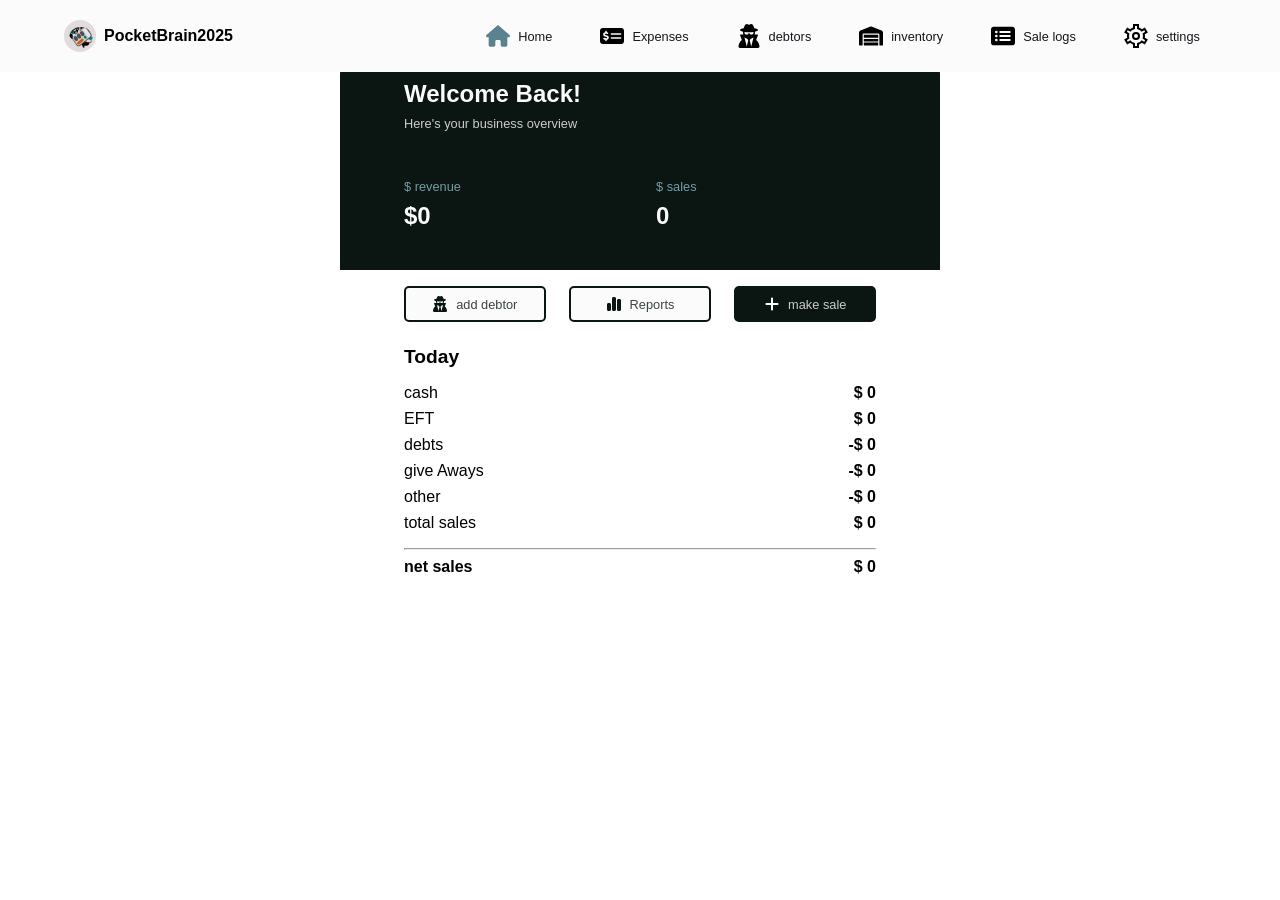
==== index.html @ d488b955 "first commit" ====
<!doctype html>
<html lang="en" data-beasties-container>
<head>
  <meta charset="utf-8">
  <title>PocketBrain2025</title>
  <base href="/">
  <meta name="viewport" content="width=device-width, initial-scale=1">
  <link rel="icon" type="image/x-icon" href="favicon.ico">
  <link rel="manifest" href="manifest.webmanifest">
  <meta name="theme-color" content="#1976d2">
  <link rel="manifest" href="manifest.webmanifest">
  <meta name="theme-color" content="#1976d2">
<style>*{padding:0;margin:0;box-sizing:border-box;font-family:Roboto,sans-serif}body{overflow-x:hidden}</style><link rel="stylesheet" href="styles-3KYNWWOA.css" media="print" onload="this.media='all'"><noscript><link rel="stylesheet" href="styles-3KYNWWOA.css"></noscript></head>
<body>
  <app-root></app-root>
  <noscript>Please enable JavaScript to continue using this application.</noscript>
<link rel="modulepreload" href="chunk-CG3X2B2L.js"><link rel="modulepreload" href="chunk-5OJ3AFNZ.js"><link rel="modulepreload" href="chunk-KHYJEK4E.js"><link rel="modulepreload" href="chunk-RB5HBADI.js"><script src="polyfills-B6TNHZQ6.js" type="module"></script><script src="main-YMRCHD47.js" type="module"></script></body>
</html>
---- styles-3KYNWWOA.css ----
button{padding:.5rem 1rem;border-radius:5px;display:flex;place-content:center;gap:.5rem}button svg{width:1rem;height:1rem}button.delete{color:red;fill:red;border:2px solid #ff0000;background-color:#fbfbfb}button.delete:hover{color:#fbfbfb;fill:#fbfbfb;border:2px solid #ff0000;background-color:red}button.edit.edit{color:#0b1612;fill:#0b1612;border:2px solid #0B1612;background-color:#fbfbfb}button.edit.edit:hover{color:#fbfbfb;fill:#fbfbfb;border:2px solid #0B1612;background-color:#0b1612}button.secondary{color:#0b1612;border:none;padding:.5rem 1rem;cursor:pointer;font-weight:300;font-size:1.2rem}button.secondary:hover{background-color:#90becc}button.main{color:#fbfbfb;fill:#fbfbfb;background-color:#0b1612;border:2px solid #0B1612}button.main:hover{color:#0b1612;fill:#0b1612;border:2px solid #0B1612;background-color:#fbfbfb}button.close{position:absolute;border:none;top:1rem;right:1rem;fill:red;padding:.5rem;border-radius:5px}button.close:hover{background-color:red;fill:#fbfbfb}button.warning{color:#15161b;background-color:#ffd280;border:none;width:fit-content;border-radius:10px}button.bad{color:#15161b;background-color:red;border:none;width:fit-content;border-radius:10px}.action-buttons{display:flex;justify-content:space-between;align-items:center;padding:0 5vw}@media screen and (max-width: 600px){.action-buttons button p{display:none}}.cards{display:flex;gap:2rem;background-color:#0b1612;margin:0 auto 1rem;padding:1rem 5vw}.cards .card{padding:1rem 0;border-radius:10px;width:50%;gap:.5rem}.clr-m{color:#0b1612}.clr-m-light{color:#90becc}.clr-white{color:#fbfbfb}.clr-black{color:#15161b}.clr-gry{color:#2b2b2c}.clr-gry-light{color:#dde7e1a8}.clr-dan{color:red}.clr-dan-light{color:#ffc7c7}.clr-wrn{color:orange}.clr-wrn-light{color:#ffd280}.clr-scs{color:#4fc2a9}.clr-scs-light{color:#6ef9f5}.bg-m{background-color:#0b1612}.bg-danger{background-color:#ffc7c7}.bg-white{background-color:#fbfbfb}.bg-clear{background-color:transparent}.form-container{padding:1rem 5vw;max-width:600px;margin:0 auto}form{width:100%}form .container{display:flex;flex-direction:column;gap:1rem;margin-bottom:1rem}form .container select,form .container input,form .container textarea{padding:.5rem 1rem;border:1px solid rgba(221,231,225,.6588235294);border-radius:5px;font-size:1rem;width:100%}form .submit-btn,form .cart-btn{width:100%}.expense-card-container,.debtors-list-container,.inventory-list-container,.logs-container{display:flex;flex-direction:column;gap:.5rem;width:100%;max-width:600px;height:40svh;overflow-y:scroll}.stock-view,.new-insatnce{background-color:#fbfbfb;position:absolute;bottom:0!important;padding:1rem;border-radius:10px 10px 0 0;border:2px solid #0B1612;width:100vw;max-width:500px}dialog::backdrop{background-color:#16471e62}.quick-actions{padding:0 5vw;margin:0 auto;max-width:600px;display:flex;padding:0 2vw;gap:1rem;justify-content:space-evenly;align-items:center;flex-wrap:wrap;margin-block:2rem}.quick-actions .quick-action{display:flex;flex-direction:row;align-items:center;gap:.5rem}.quick-actions .quick-action.rev .quick-action-icon{background-color:transparent;border-radius:50%;border:2px solid transparent;fill:#0b1612}.quick-actions .quick-action .quick-action-icon{background-color:#0b1612;padding:.5rem;border-radius:10px;border:2px solid #0B1612;fill:#fbfbfb}.quick-actions .quick-action:hover .quick-action-icon{border-radius:50%;border:2px solid #0B1612;background-color:#fbfbfb;fill:#0b1612}.quick-actions .quick-action svg{width:1.2rem;height:1.2rem}.mb-1{margin-bottom:.5rem}.mb-2{margin-bottom:1rem}.mb-3{margin-bottom:2rem}.m-hz{margin-block:2rem}.mt-1{margin-top:.5rem}.mt-2{margin-top:1rem}.mt-3{margin-top:2rem}.m-vt-auto{margin:0 auto}.pvt-1{padding-inline:.5rem!important}.xxl-font{font-size:1.5rem;font-weight:600;text-transform:capitalize}.xl-font{font-size:1.2rem;font-weight:600;text-transform:capitalize}.medium-font{font-size:1rem;font-weight:600}.small-font{font-size:.8rem;font-weight:300;opacity:.8}*{padding:0;margin:0;box-sizing:border-box;font-family:Roboto,sans-serif}body{overflow-x:hidden}header{padding:1rem 5vw}header,.home-header,.spending-header,.sales-header{background-color:#0b1612;border-radius:10px 10px 0 0}.truncate-text{width:10ch;white-space:nowrap;overflow:hidden;text-overflow:ellipsis}::-webkit-scrollbar{width:2px}::-webkit-scrollbar-track{background:#f1f1f1}::-webkit-scrollbar-thumb{background:#dde7e1a8}::-webkit-scrollbar-thumb:hover{background:#0b1612}
---- styles-3KYNWWOA.css ----
button{padding:.5rem 1rem;border-radius:5px;display:flex;place-content:center;gap:.5rem}button svg{width:1rem;height:1rem}button.delete{color:red;fill:red;border:2px solid #ff0000;background-color:#fbfbfb}button.delete:hover{color:#fbfbfb;fill:#fbfbfb;border:2px solid #ff0000;background-color:red}button.edit.edit{color:#0b1612;fill:#0b1612;border:2px solid #0B1612;background-color:#fbfbfb}button.edit.edit:hover{color:#fbfbfb;fill:#fbfbfb;border:2px solid #0B1612;background-color:#0b1612}button.secondary{color:#0b1612;border:none;padding:.5rem 1rem;cursor:pointer;font-weight:300;font-size:1.2rem}button.secondary:hover{background-color:#90becc}button.main{color:#fbfbfb;fill:#fbfbfb;background-color:#0b1612;border:2px solid #0B1612}button.main:hover{color:#0b1612;fill:#0b1612;border:2px solid #0B1612;background-color:#fbfbfb}button.close{position:absolute;border:none;top:1rem;right:1rem;fill:red;padding:.5rem;border-radius:5px}button.close:hover{background-color:red;fill:#fbfbfb}button.warning{color:#15161b;background-color:#ffd280;border:none;width:fit-content;border-radius:10px}button.bad{color:#15161b;background-color:red;border:none;width:fit-content;border-radius:10px}.action-buttons{display:flex;justify-content:space-between;align-items:center;padding:0 5vw}@media screen and (max-width: 600px){.action-buttons button p{display:none}}.cards{display:flex;gap:2rem;background-color:#0b1612;margin:0 auto 1rem;padding:1rem 5vw}.cards .card{padding:1rem 0;border-radius:10px;width:50%;gap:.5rem}.clr-m{color:#0b1612}.clr-m-light{color:#90becc}.clr-white{color:#fbfbfb}.clr-black{color:#15161b}.clr-gry{color:#2b2b2c}.clr-gry-light{color:#dde7e1a8}.clr-dan{color:red}.clr-dan-light{color:#ffc7c7}.clr-wrn{color:orange}.clr-wrn-light{color:#ffd280}.clr-scs{color:#4fc2a9}.clr-scs-light{color:#6ef9f5}.bg-m{background-color:#0b1612}.bg-danger{background-color:#ffc7c7}.bg-white{background-color:#fbfbfb}.bg-clear{background-color:transparent}.form-container{padding:1rem 5vw;max-width:600px;margin:0 auto}form{width:100%}form .container{display:flex;flex-direction:column;gap:1rem;margin-bottom:1rem}form .container select,form .container input,form .container textarea{padding:.5rem 1rem;border:1px solid rgba(221,231,225,.6588235294);border-radius:5px;font-size:1rem;width:100%}form .submit-btn,form .cart-btn{width:100%}.expense-card-container,.debtors-list-container,.inventory-list-container,.logs-container{display:flex;flex-direction:column;gap:.5rem;width:100%;max-width:600px;height:40svh;overflow-y:scroll}.stock-view,.new-insatnce{background-color:#fbfbfb;position:absolute;bottom:0!important;padding:1rem;border-radius:10px 10px 0 0;border:2px solid #0B1612;width:100vw;max-width:500px}dialog::backdrop{background-color:#16471e62}.quick-actions{padding:0 5vw;margin:0 auto;max-width:600px;display:flex;padding:0 2vw;gap:1rem;justify-content:space-evenly;align-items:center;flex-wrap:wrap;margin-block:2rem}.quick-actions .quick-action{display:flex;flex-direction:row;align-items:center;gap:.5rem}.quick-actions .quick-action.rev .quick-action-icon{background-color:transparent;border-radius:50%;border:2px solid transparent;fill:#0b1612}.quick-actions .quick-action .quick-action-icon{background-color:#0b1612;padding:.5rem;border-radius:10px;border:2px solid #0B1612;fill:#fbfbfb}.quick-actions .quick-action:hover .quick-action-icon{border-radius:50%;border:2px solid #0B1612;background-color:#fbfbfb;fill:#0b1612}.quick-actions .quick-action svg{width:1.2rem;height:1.2rem}.mb-1{margin-bottom:.5rem}.mb-2{margin-bottom:1rem}.mb-3{margin-bottom:2rem}.m-hz{margin-block:2rem}.mt-1{margin-top:.5rem}.mt-2{margin-top:1rem}.mt-3{margin-top:2rem}.m-vt-auto{margin:0 auto}.pvt-1{padding-inline:.5rem!important}.xxl-font{font-size:1.5rem;font-weight:600;text-transform:capitalize}.xl-font{font-size:1.2rem;font-weight:600;text-transform:capitalize}.medium-font{font-size:1rem;font-weight:600}.small-font{font-size:.8rem;font-weight:300;opacity:.8}*{padding:0;margin:0;box-sizing:border-box;font-family:Roboto,sans-serif}body{overflow-x:hidden}header{padding:1rem 5vw}header,.home-header,.spending-header,.sales-header{background-color:#0b1612;border-radius:10px 10px 0 0}.truncate-text{width:10ch;white-space:nowrap;overflow:hidden;text-overflow:ellipsis}::-webkit-scrollbar{width:2px}::-webkit-scrollbar-track{background:#f1f1f1}::-webkit-scrollbar-thumb{background:#dde7e1a8}::-webkit-scrollbar-thumb:hover{background:#0b1612}
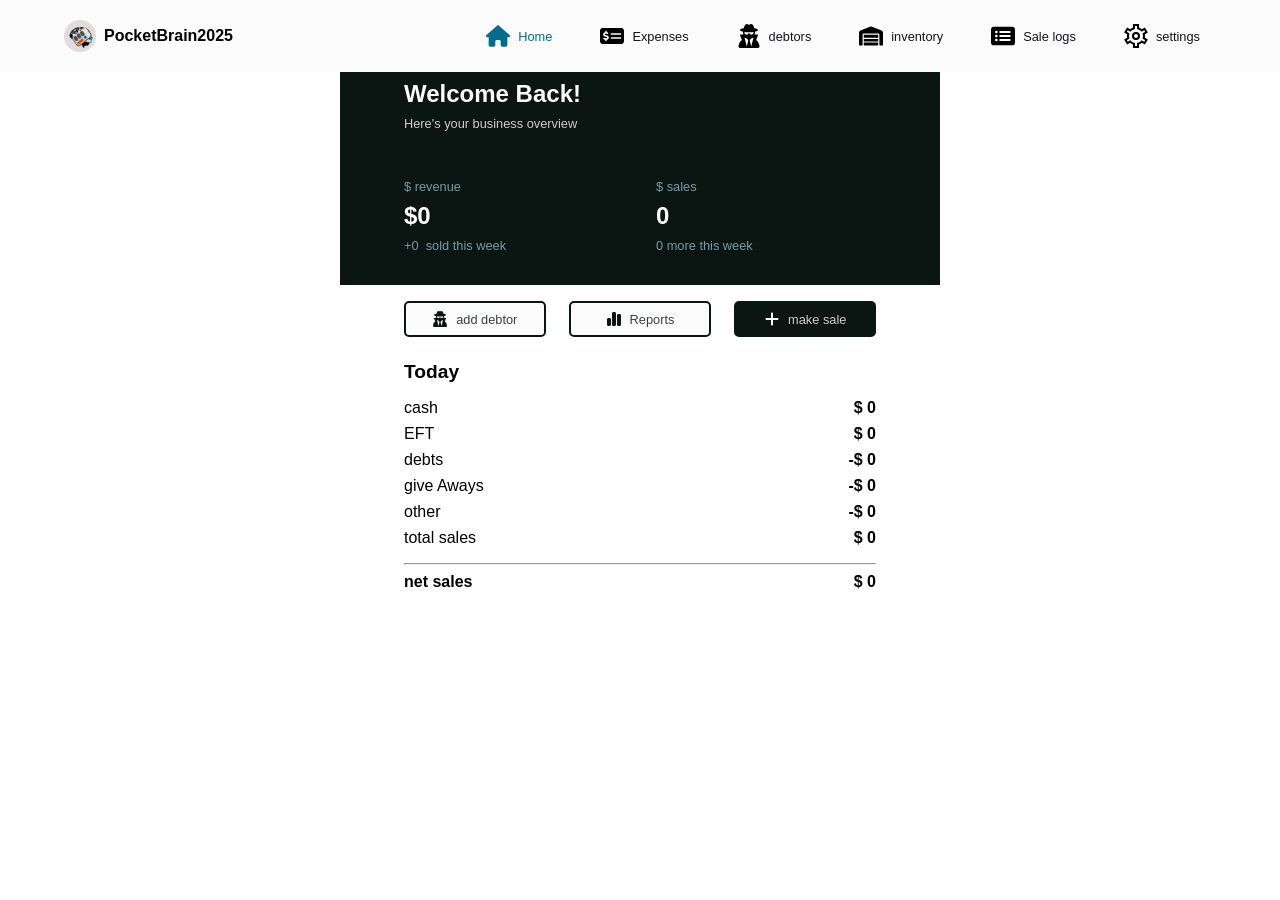
==== commit ba678a82: "first commit" ====
--- a/index.html
+++ b/index.html
@@ -3,16 +3,16 @@
 <head>
   <meta charset="utf-8">
   <title>PocketBrain2025</title>
-  <base href="/">
+  <base href="./">
   <meta name="viewport" content="width=device-width, initial-scale=1">
-  <link rel="icon" type="image/x-icon" href="favicon.ico">
-  <link rel="manifest" href="manifest.webmanifest">
+  <link rel="icon" type="image/x-icon" href="./favicon.ico">
+  <link rel="manifest" href="./manifest.webmanifest">
   <meta name="theme-color" content="#1976d2">
-  <link rel="manifest" href="manifest.webmanifest">
+  <link rel="manifest" href="./manifest.webmanifest">
   <meta name="theme-color" content="#1976d2">
-<style>*{padding:0;margin:0;box-sizing:border-box;font-family:Roboto,sans-serif}body{overflow-x:hidden}</style><link rel="stylesheet" href="styles-3KYNWWOA.css" media="print" onload="this.media='all'"><noscript><link rel="stylesheet" href="styles-3KYNWWOA.css"></noscript></head>
+<style>*{padding:0;margin:0;box-sizing:border-box;font-family:Roboto,sans-serif}body{overflow-x:hidden}</style><link rel="stylesheet" href="styles-ZG6K7IF5.css" media="print" onload="this.media='all'"><noscript><link rel="stylesheet" href="./styles-ZG6K7IF5.css"></noscript></head>
 <body>
   <app-root></app-root>
   <noscript>Please enable JavaScript to continue using this application.</noscript>
-<link rel="modulepreload" href="chunk-CG3X2B2L.js"><link rel="modulepreload" href="chunk-5OJ3AFNZ.js"><link rel="modulepreload" href="chunk-KHYJEK4E.js"><link rel="modulepreload" href="chunk-RB5HBADI.js"><script src="polyfills-B6TNHZQ6.js" type="module"></script><script src="main-YMRCHD47.js" type="module"></script></body>
+<link rel="modulepreload" href="./chunk-Q25FSYLX.js"><link rel="modulepreload" href="./chunk-KMUJ6N6O.js"><link rel="modulepreload" href="./chunk-A4VS2O2T.js"><link rel="modulepreload" href="./chunk-6AXJB3HD.js"><link rel="modulepreload" href="./chunk-RB5HBADI.js"><script src="./polyfills-B6TNHZQ6.js" type="module"></script><script src="./main-57ELTUYQ.js" type="module"></script></body>
 </html>
--- a/styles-ZG6K7IF5.css
+++ b/styles-ZG6K7IF5.css
@@ -0,0 +1 @@
+button{padding:.5rem 1rem;border-radius:5px;display:flex;place-content:center;gap:.5rem}button svg{width:1rem;height:1rem}button.delete{color:red;fill:red;border:2px solid #ff0000;background-color:#fbfbfb}button.delete:hover{color:#fbfbfb;fill:#fbfbfb;border:2px solid #ff0000;background-color:red}button.edit.edit{color:#0b1612;fill:#0b1612;border:2px solid #0B1612;background-color:#fbfbfb}button.edit.edit:hover{color:#fbfbfb;fill:#fbfbfb;border:2px solid #0B1612;background-color:#0b1612}button.secondary{color:#0b1612;border:none;padding:.5rem 1rem;cursor:pointer;font-weight:300;font-size:1.2rem}button.secondary:hover{background-color:#8fbecc}button.main{color:#fbfbfb;fill:#fbfbfb;background-color:#0b1612;border:2px solid #0B1612}button.main:hover{color:#0b1612;fill:#0b1612;border:2px solid #0B1612;background-color:#fbfbfb}button.close{position:absolute;border:none;top:1rem;right:1rem;fill:red;padding:.5rem;border-radius:5px}button.close:hover{background-color:red;fill:#fbfbfb}button.warning{color:#15161b;background-color:#ffd280;border:none;width:fit-content;border-radius:10px}button.bad{color:#15161b;background-color:red;border:none;width:fit-content;border-radius:10px}.action-buttons{display:flex;justify-content:space-between;align-items:center;padding:0 5vw}@media screen and (max-width: 600px){.action-buttons button p{display:none}}.cards{display:flex;gap:2rem;background-color:#0b1612;margin:0 auto 1rem;padding:1rem 5vw}.cards .card{padding:1rem 0;border-radius:10px;width:50%;gap:.5rem}.clr-m{color:#0b1612}.clr-m-light{color:#8fbecc}.clr-white{color:#fbfbfb}.clr-black{color:#15161b}.clr-gry{color:#2b2b2c}.clr-gry-light{color:#dde7e1a8}.clr-dan{color:red}.clr-dan-light{color:#ffc7c7}.clr-wrn{color:orange}.clr-wrn-light{color:#ffd280}.clr-scs{color:#4fc2a9}.clr-scs-light{color:#6ef9f5}.bg-m{background-color:#0b1612}.bg-danger{background-color:#ffc7c7}.bg-white{background-color:#fbfbfb}.bg-clear{background-color:transparent}.form-container{padding:1rem 5vw;max-width:600px;margin:0 auto}form{width:100%}form .container{display:flex;flex-direction:column;gap:1rem;margin-bottom:1rem}form .container select,form .container input,form .container textarea{padding:.5rem 1rem;border:1px solid rgba(221,231,225,.6588235294);border-radius:5px;font-size:1rem;width:100%}form .submit-btn,form .cart-btn{width:100%}.expense-card-container,.debtors-list-container,.inventory-list-container,.logs-container{display:flex;flex-direction:column;gap:.5rem;width:100%;max-width:600px;height:40svh;overflow-y:scroll}.stock-view,.new-insatnce,.edit-credit-sale{background-color:#fbfbfb;position:absolute;left:50%;top:100%;transform:translate(-50%,-100%);padding:1rem;border-radius:10px 10px 0 0;border:2px solid #0B1612;width:100vw;max-width:500px}dialog::backdrop{background-color:#16471e62}.quick-actions{padding:0 5vw;margin:0 auto;max-width:600px;display:flex;padding:0 2vw;gap:1rem;justify-content:space-evenly;align-items:center;flex-wrap:wrap;margin-block:2rem}.quick-actions .quick-action{display:flex;flex-direction:row;align-items:center;gap:.5rem}.quick-actions .quick-action.rev .quick-action-icon{background-color:transparent;border-radius:50%;border:2px solid transparent;fill:#0b1612}.quick-actions .quick-action .quick-action-icon{background-color:#0b1612;padding:.5rem;border-radius:10px;border:2px solid #0B1612;fill:#fbfbfb}.quick-actions .quick-action:hover .quick-action-icon{border-radius:50%;border:2px solid #0B1612;background-color:#fbfbfb;fill:#0b1612}.quick-actions .quick-action svg{width:1.2rem;height:1.2rem}.mb-1{margin-bottom:.5rem}.mb-2{margin-bottom:1rem}.mb-3{margin-bottom:2rem}.m-hz{margin-block:2rem}.mt-1{margin-top:.5rem}.mt-2{margin-top:1rem}.mt-3{margin-top:2rem}.m-vt-auto{margin:0 auto}.pvt-1{padding-inline:.5rem!important}.xxl-font{font-size:1.5rem;font-weight:600;text-transform:capitalize}.xl-font{font-size:1.2rem;font-weight:600;text-transform:capitalize}.medium-font{font-size:1rem;font-weight:600}.small-font{font-size:.8rem;font-weight:300;opacity:.8}*{padding:0;margin:0;box-sizing:border-box;font-family:Roboto,sans-serif}body{overflow-x:hidden}header{padding:1rem 5vw}header,.home-header,.spending-header,.sales-header{background-color:#0b1612;border-radius:10px 10px 0 0}.truncate-text{width:10ch;white-space:nowrap;overflow:hidden;text-overflow:ellipsis}::-webkit-scrollbar{width:2px}::-webkit-scrollbar-track{background:#f1f1f1}::-webkit-scrollbar-thumb{background:#dde7e1a8}::-webkit-scrollbar-thumb:hover{background:#0b1612}
--- a/styles-ZG6K7IF5.css
+++ b/styles-ZG6K7IF5.css
@@ -0,0 +1 @@
+button{padding:.5rem 1rem;border-radius:5px;display:flex;place-content:center;gap:.5rem}button svg{width:1rem;height:1rem}button.delete{color:red;fill:red;border:2px solid #ff0000;background-color:#fbfbfb}button.delete:hover{color:#fbfbfb;fill:#fbfbfb;border:2px solid #ff0000;background-color:red}button.edit.edit{color:#0b1612;fill:#0b1612;border:2px solid #0B1612;background-color:#fbfbfb}button.edit.edit:hover{color:#fbfbfb;fill:#fbfbfb;border:2px solid #0B1612;background-color:#0b1612}button.secondary{color:#0b1612;border:none;padding:.5rem 1rem;cursor:pointer;font-weight:300;font-size:1.2rem}button.secondary:hover{background-color:#8fbecc}button.main{color:#fbfbfb;fill:#fbfbfb;background-color:#0b1612;border:2px solid #0B1612}button.main:hover{color:#0b1612;fill:#0b1612;border:2px solid #0B1612;background-color:#fbfbfb}button.close{position:absolute;border:none;top:1rem;right:1rem;fill:red;padding:.5rem;border-radius:5px}button.close:hover{background-color:red;fill:#fbfbfb}button.warning{color:#15161b;background-color:#ffd280;border:none;width:fit-content;border-radius:10px}button.bad{color:#15161b;background-color:red;border:none;width:fit-content;border-radius:10px}.action-buttons{display:flex;justify-content:space-between;align-items:center;padding:0 5vw}@media screen and (max-width: 600px){.action-buttons button p{display:none}}.cards{display:flex;gap:2rem;background-color:#0b1612;margin:0 auto 1rem;padding:1rem 5vw}.cards .card{padding:1rem 0;border-radius:10px;width:50%;gap:.5rem}.clr-m{color:#0b1612}.clr-m-light{color:#8fbecc}.clr-white{color:#fbfbfb}.clr-black{color:#15161b}.clr-gry{color:#2b2b2c}.clr-gry-light{color:#dde7e1a8}.clr-dan{color:red}.clr-dan-light{color:#ffc7c7}.clr-wrn{color:orange}.clr-wrn-light{color:#ffd280}.clr-scs{color:#4fc2a9}.clr-scs-light{color:#6ef9f5}.bg-m{background-color:#0b1612}.bg-danger{background-color:#ffc7c7}.bg-white{background-color:#fbfbfb}.bg-clear{background-color:transparent}.form-container{padding:1rem 5vw;max-width:600px;margin:0 auto}form{width:100%}form .container{display:flex;flex-direction:column;gap:1rem;margin-bottom:1rem}form .container select,form .container input,form .container textarea{padding:.5rem 1rem;border:1px solid rgba(221,231,225,.6588235294);border-radius:5px;font-size:1rem;width:100%}form .submit-btn,form .cart-btn{width:100%}.expense-card-container,.debtors-list-container,.inventory-list-container,.logs-container{display:flex;flex-direction:column;gap:.5rem;width:100%;max-width:600px;height:40svh;overflow-y:scroll}.stock-view,.new-insatnce,.edit-credit-sale{background-color:#fbfbfb;position:absolute;left:50%;top:100%;transform:translate(-50%,-100%);padding:1rem;border-radius:10px 10px 0 0;border:2px solid #0B1612;width:100vw;max-width:500px}dialog::backdrop{background-color:#16471e62}.quick-actions{padding:0 5vw;margin:0 auto;max-width:600px;display:flex;padding:0 2vw;gap:1rem;justify-content:space-evenly;align-items:center;flex-wrap:wrap;margin-block:2rem}.quick-actions .quick-action{display:flex;flex-direction:row;align-items:center;gap:.5rem}.quick-actions .quick-action.rev .quick-action-icon{background-color:transparent;border-radius:50%;border:2px solid transparent;fill:#0b1612}.quick-actions .quick-action .quick-action-icon{background-color:#0b1612;padding:.5rem;border-radius:10px;border:2px solid #0B1612;fill:#fbfbfb}.quick-actions .quick-action:hover .quick-action-icon{border-radius:50%;border:2px solid #0B1612;background-color:#fbfbfb;fill:#0b1612}.quick-actions .quick-action svg{width:1.2rem;height:1.2rem}.mb-1{margin-bottom:.5rem}.mb-2{margin-bottom:1rem}.mb-3{margin-bottom:2rem}.m-hz{margin-block:2rem}.mt-1{margin-top:.5rem}.mt-2{margin-top:1rem}.mt-3{margin-top:2rem}.m-vt-auto{margin:0 auto}.pvt-1{padding-inline:.5rem!important}.xxl-font{font-size:1.5rem;font-weight:600;text-transform:capitalize}.xl-font{font-size:1.2rem;font-weight:600;text-transform:capitalize}.medium-font{font-size:1rem;font-weight:600}.small-font{font-size:.8rem;font-weight:300;opacity:.8}*{padding:0;margin:0;box-sizing:border-box;font-family:Roboto,sans-serif}body{overflow-x:hidden}header{padding:1rem 5vw}header,.home-header,.spending-header,.sales-header{background-color:#0b1612;border-radius:10px 10px 0 0}.truncate-text{width:10ch;white-space:nowrap;overflow:hidden;text-overflow:ellipsis}::-webkit-scrollbar{width:2px}::-webkit-scrollbar-track{background:#f1f1f1}::-webkit-scrollbar-thumb{background:#dde7e1a8}::-webkit-scrollbar-thumb:hover{background:#0b1612}
